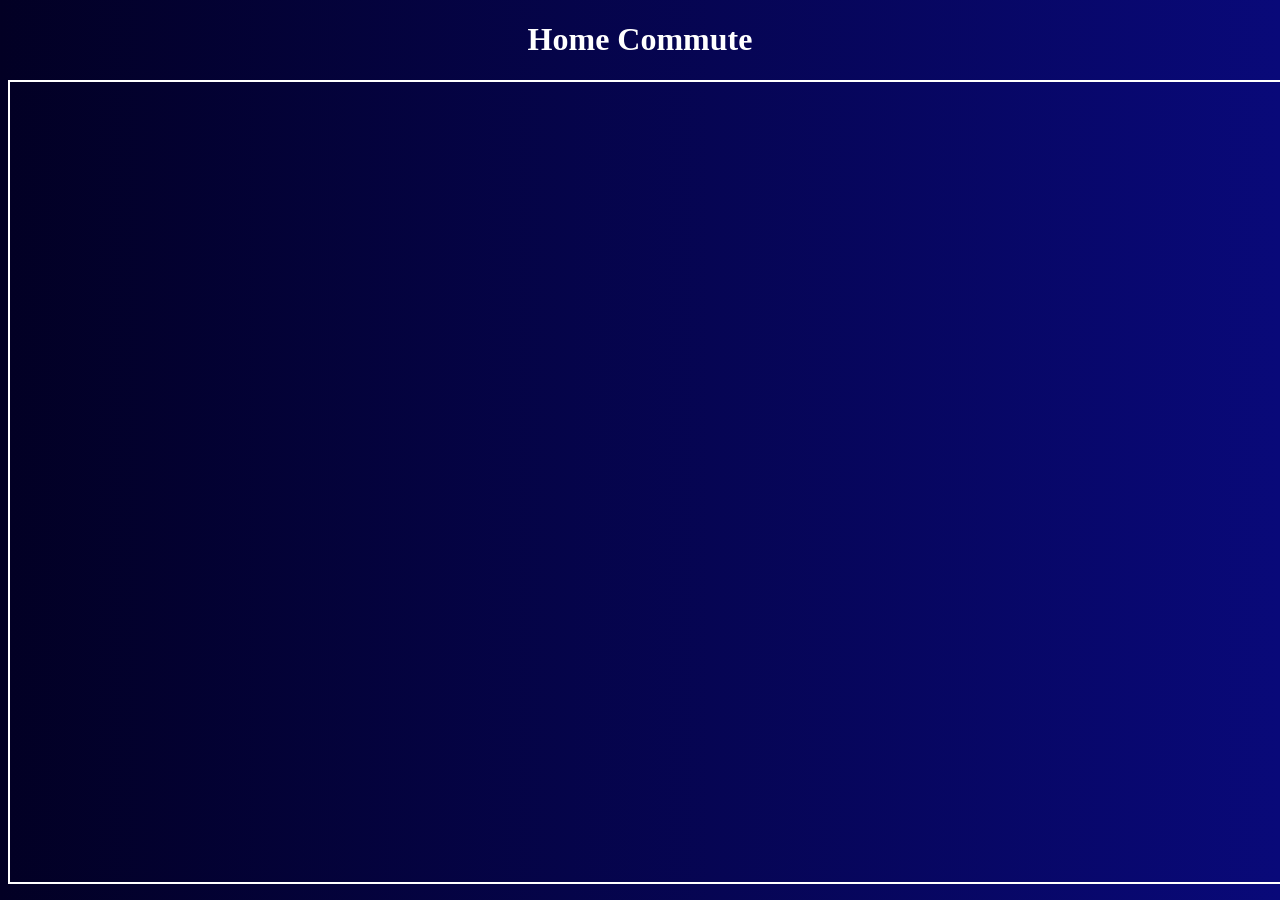
==== index.html @ 08864d39 "small bug fixes" ====
<!DOCTYPE html>
<html lang="en">
<head>
	<title>Home Commute</title>
    <link rel="stylesheet" href="style.css">
</body>
<body>
	<h1>Home Commute</h1>
    <canvas width="1280" height="800" id="myCanvas"></canvas>
    <script src="setup.js"></script>
    <script src="player.js"></script>
	<script src="enemy.js"></script>
    <script src="collisions.js"></script>
    <script src="art.js"></script>
    <script src="pause_menu.js"></script>
    <script src="game_over.js"></script>
    <script src="animate.js"></script>
</body>
</html>
---- style.css ----
canvas{
    border:2px solid white;
    display:block;
    margin: auto;
}
h1{
    text-align:center;
}
#instructions{
    text-align:center;
    font-size:3em;
}
body{
    background: linear-gradient(90deg,rgba(2, 0, 36, 1), rgba(9, 9, 121, 1));
    color:white;
}
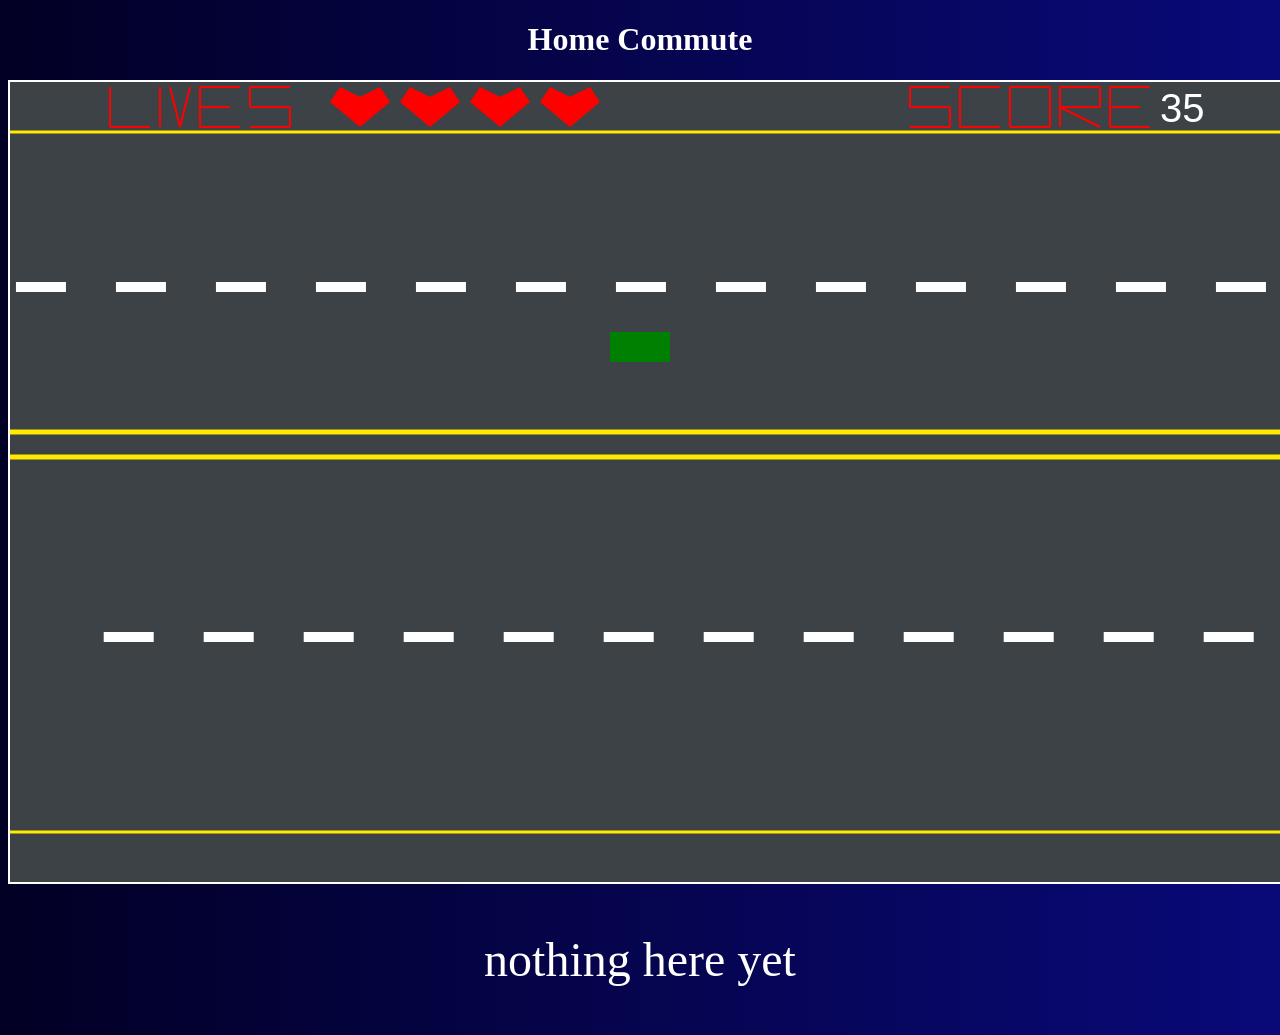
==== commit 9ccdca76: "instructions" ====
--- a/index.html
+++ b/index.html
@@ -7,6 +7,7 @@
 <body>
 	<h1>Home Commute</h1>
     <canvas width="1280" height="800" id="myCanvas"></canvas>
+    <p id="instructions">nothing here yet</p>
     <script src="setup.js"></script>
     <script src="player.js"></script>
 	<script src="enemy.js"></script>
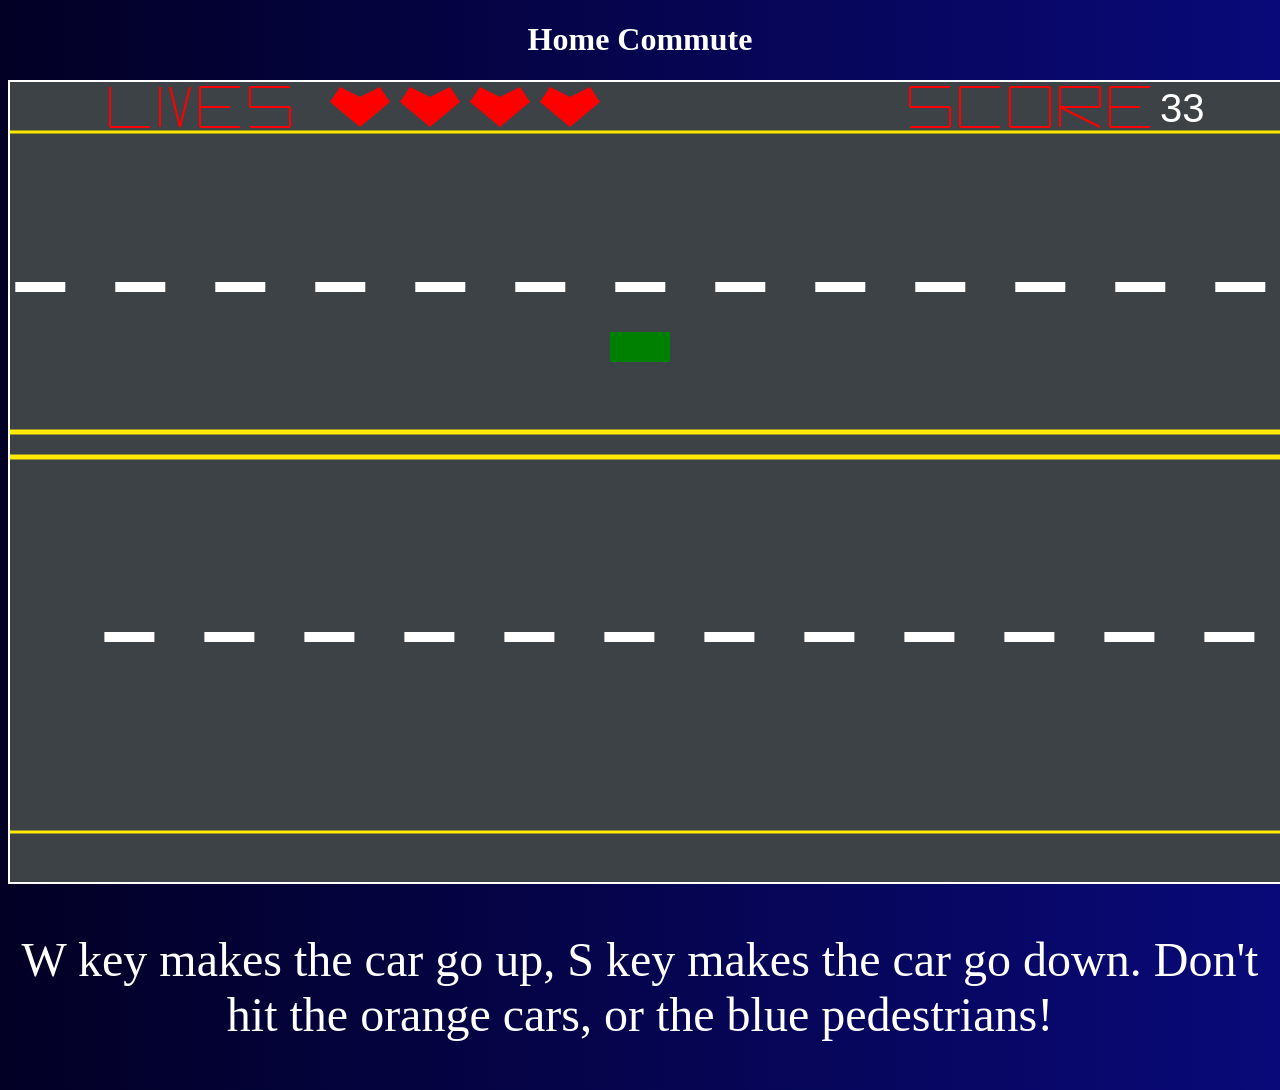
==== commit 5f9070d6: "added instructions" ====
--- a/index.html
+++ b/index.html
@@ -7,7 +7,8 @@
 <body>
 	<h1>Home Commute</h1>
     <canvas width="1280" height="800" id="myCanvas"></canvas>
-    <p id="instructions">nothing here yet</p>
+    <p id="instructions">W key makes the car go up, S key makes the car go down. Don't hit the orange cars, or the blue pedestrians!
+    </p>
     <script src="setup.js"></script>
     <script src="player.js"></script>
 	<script src="enemy.js"></script>
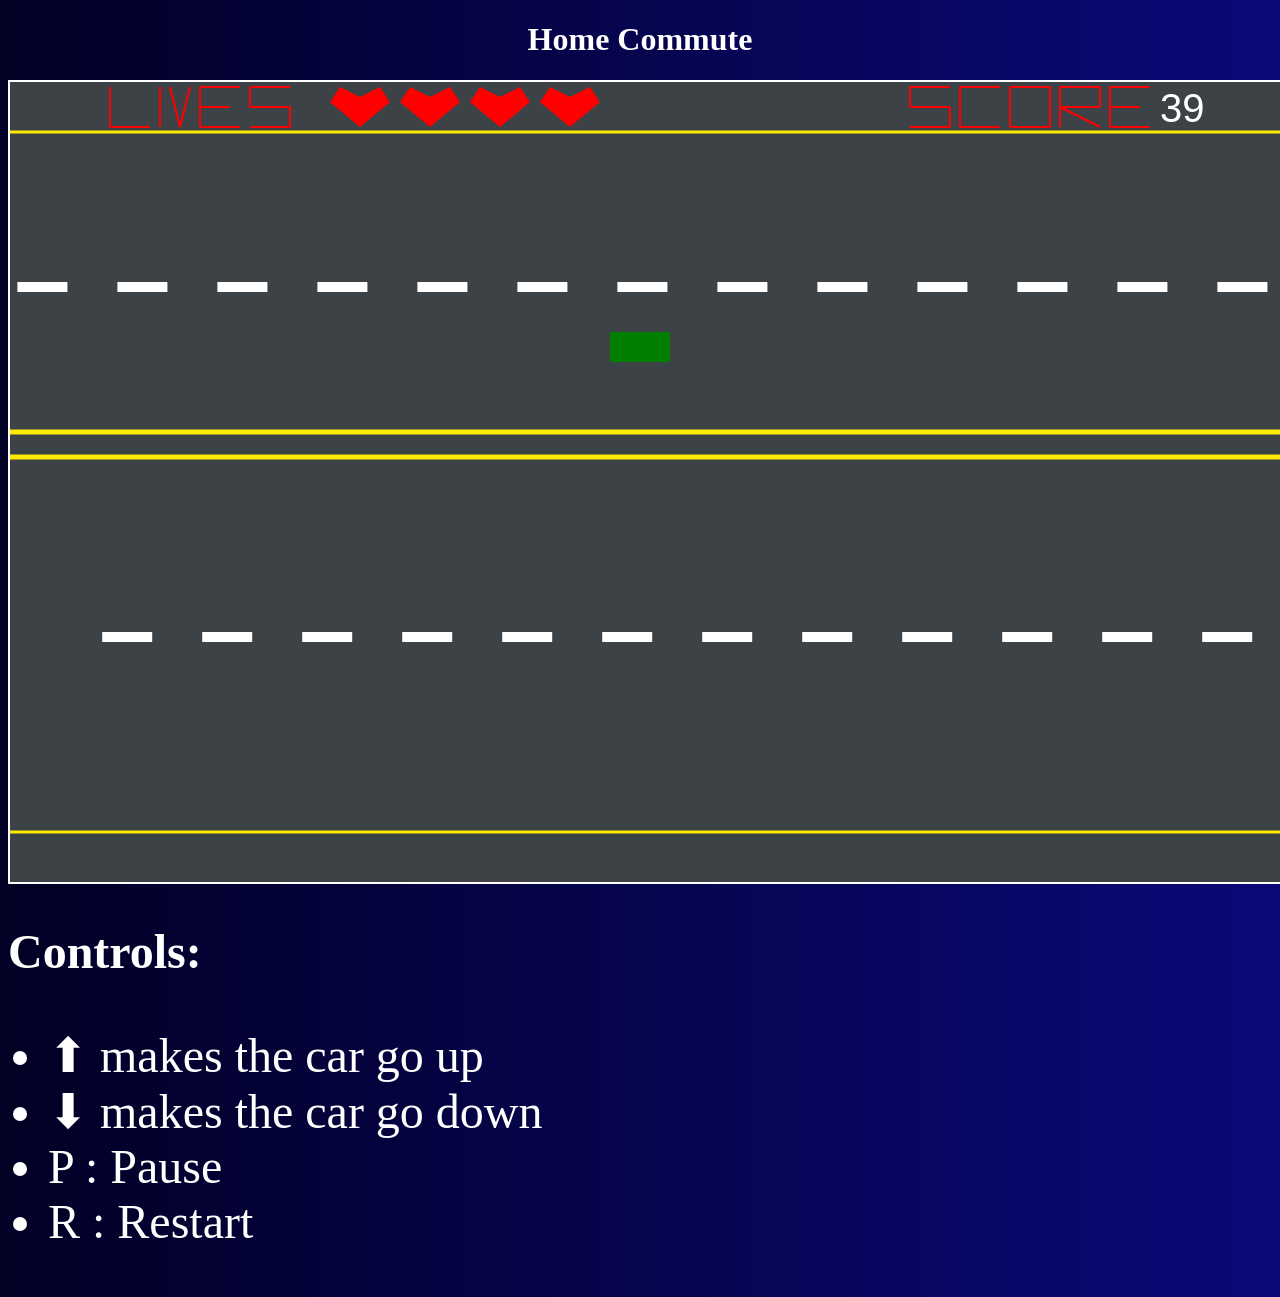
==== commit 1c6420fc: "adjusted instructions" ====
--- a/index.html
+++ b/index.html
@@ -7,8 +7,13 @@
 <body>
 	<h1>Home Commute</h1>
     <canvas width="1280" height="800" id="myCanvas"></canvas>
-    <p id="instructions">W key makes the car go up, S key makes the car go down. Don't hit the orange cars, or the blue pedestrians!
-    </p>
+                    <h2 id="instructions">Controls:</h2>
+                        <ul id="instructions">
+                            <li>⬆︎ makes the car go up</li>
+                            <li>⬇︎ makes the car go down</li>
+                            <Li>P : Pause</Li>
+                            <Li>R : Restart</Li>
+                        </ul>
     <script src="setup.js"></script>
     <script src="player.js"></script>
 	<script src="enemy.js"></script>
--- a/style.css
+++ b/style.css
@@ -7,7 +7,7 @@
     text-align:center;
 }
 #instructions{
-    text-align:center;
+    text-align:left;
     font-size:3em;
 }
 body{
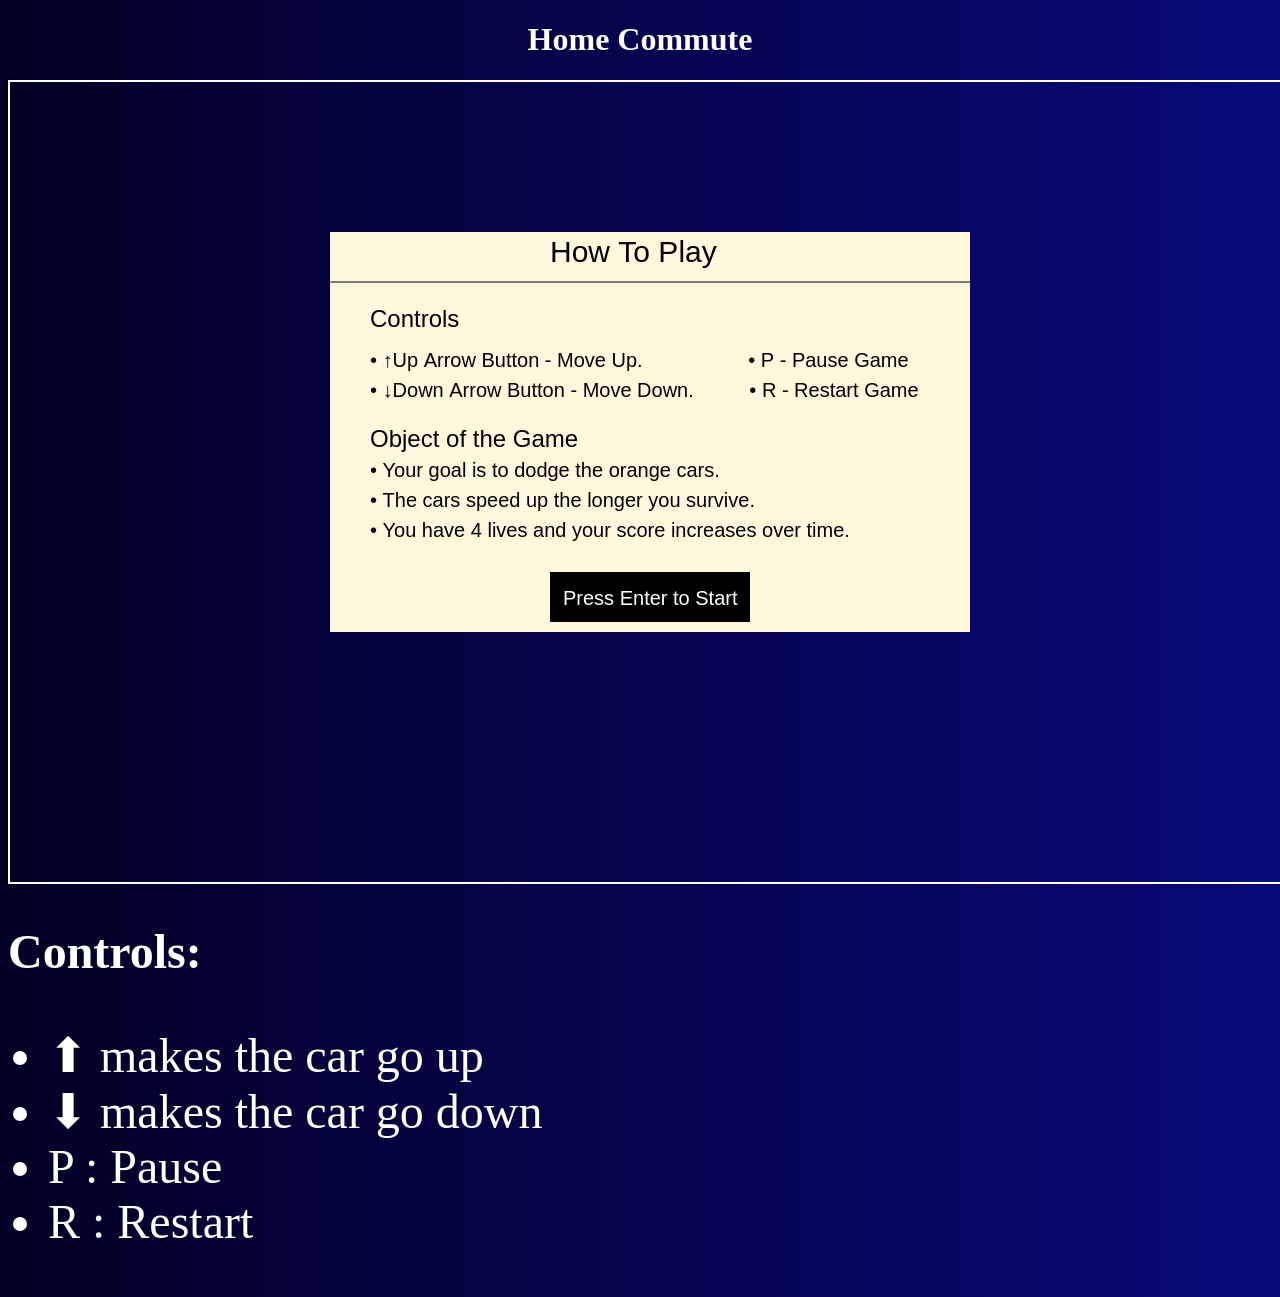
==== commit 25017d3d: "working start menu" ====
--- a/index.html
+++ b/index.html
@@ -21,6 +21,7 @@
     <script src="art.js"></script>
     <script src="pause_menu.js"></script>
     <script src="game_over.js"></script>
+    <script src="start_menu.js"></script>
     <script src="animate.js"></script>
 </body>
 </html>
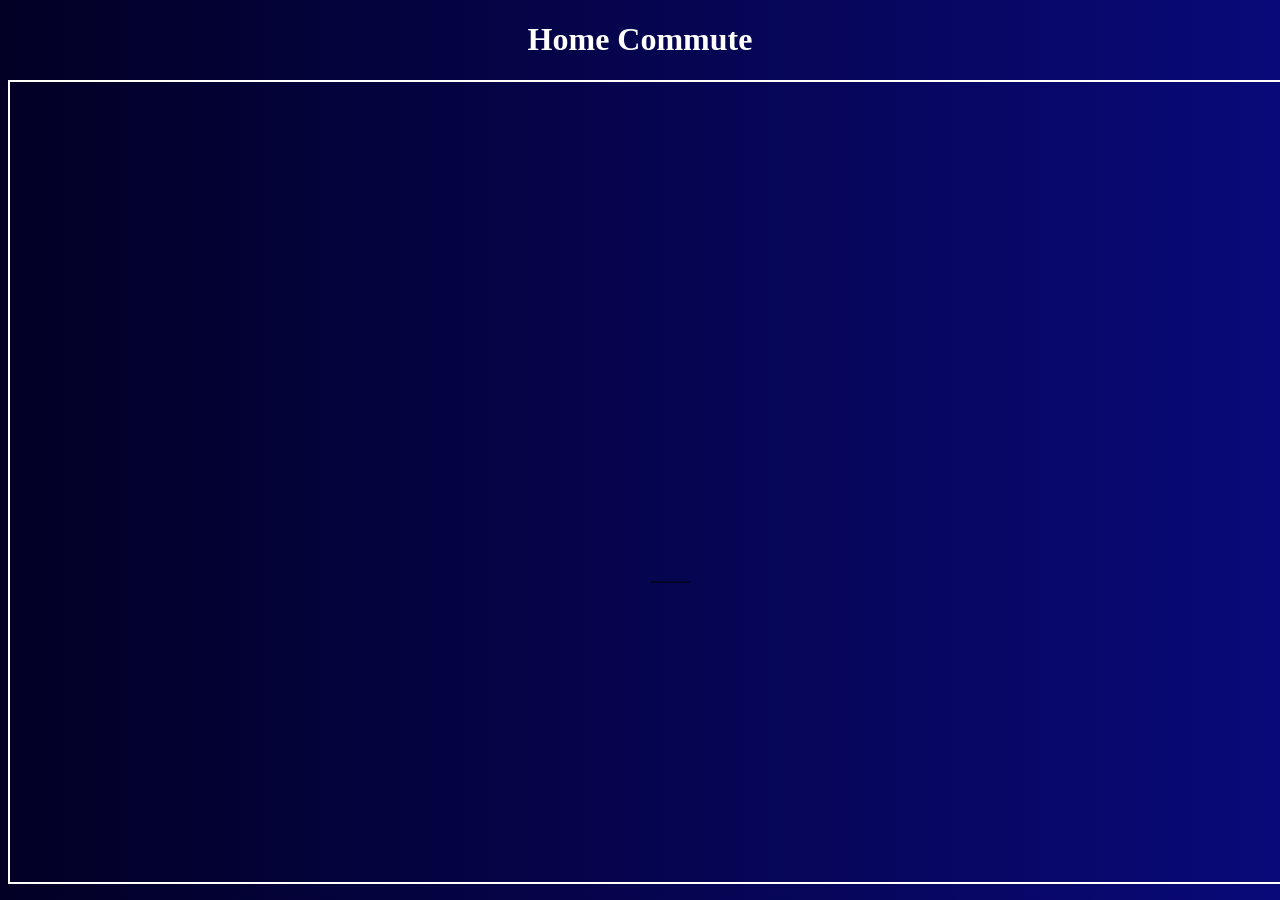
==== commit c321b587: "added secret path func" ====
--- a/index.html
+++ b/index.html
@@ -7,13 +7,6 @@
 <body>
 	<h1>Home Commute</h1>
     <canvas width="1280" height="800" id="myCanvas"></canvas>
-                    <h2 id="instructions">Controls:</h2>
-                        <ul id="instructions">
-                            <li>⬆︎ makes the car go up</li>
-                            <li>⬇︎ makes the car go down</li>
-                            <Li>P : Pause</Li>
-                            <Li>R : Restart</Li>
-                        </ul>
     <script src="setup.js"></script>
     <script src="player.js"></script>
 	<script src="enemy.js"></script>
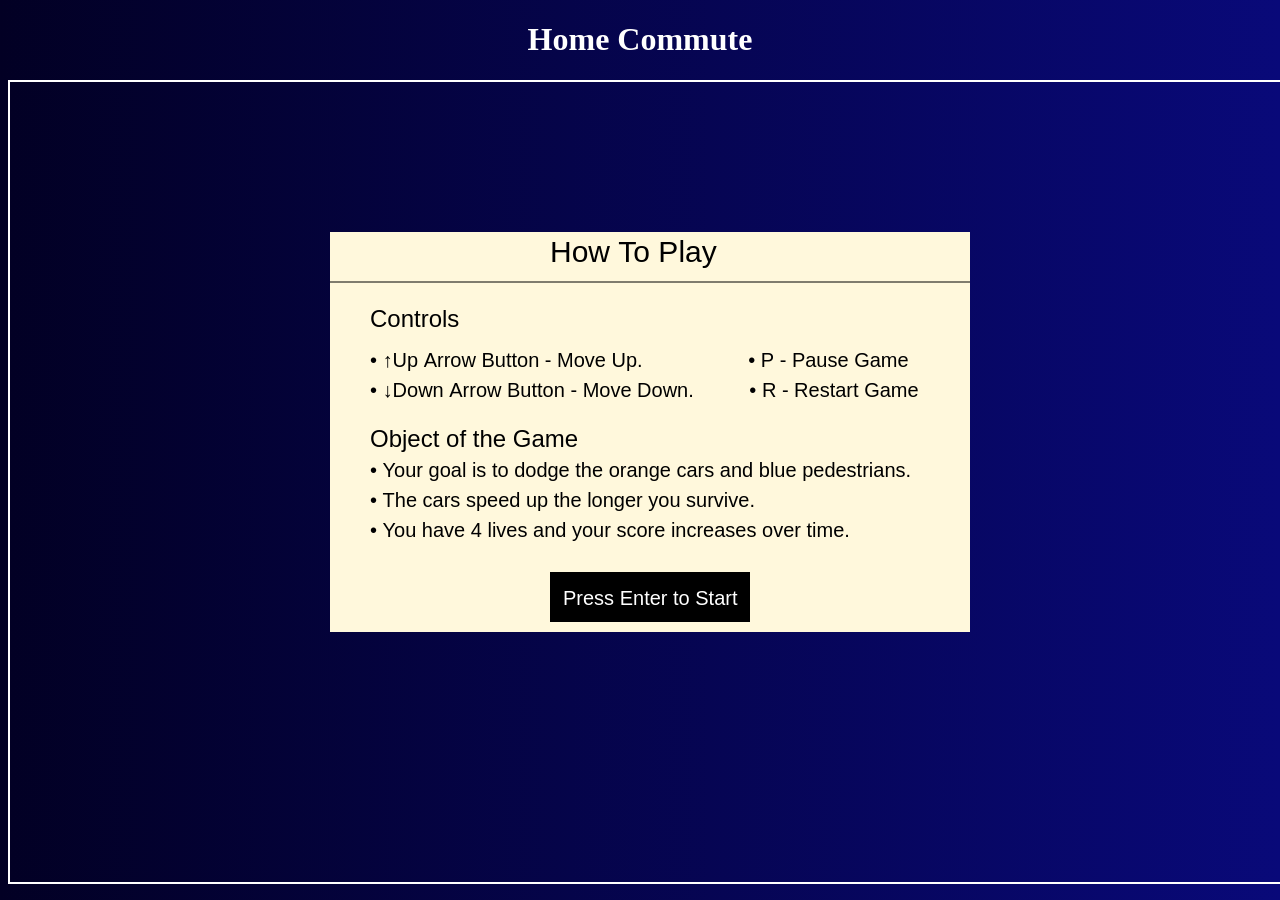
==== commit 9f0040e6: "dui stop setup shi" ====
--- a/index.html
+++ b/index.html
@@ -13,6 +13,7 @@
     <script src="collisions.js"></script>
     <script src="art.js"></script>
     <script src="pause_menu.js"></script>
+    <script src="dui_stop.js"></script>
     <script src="game_over.js"></script>
     <script src="start_menu.js"></script>
     <script src="animate.js"></script>
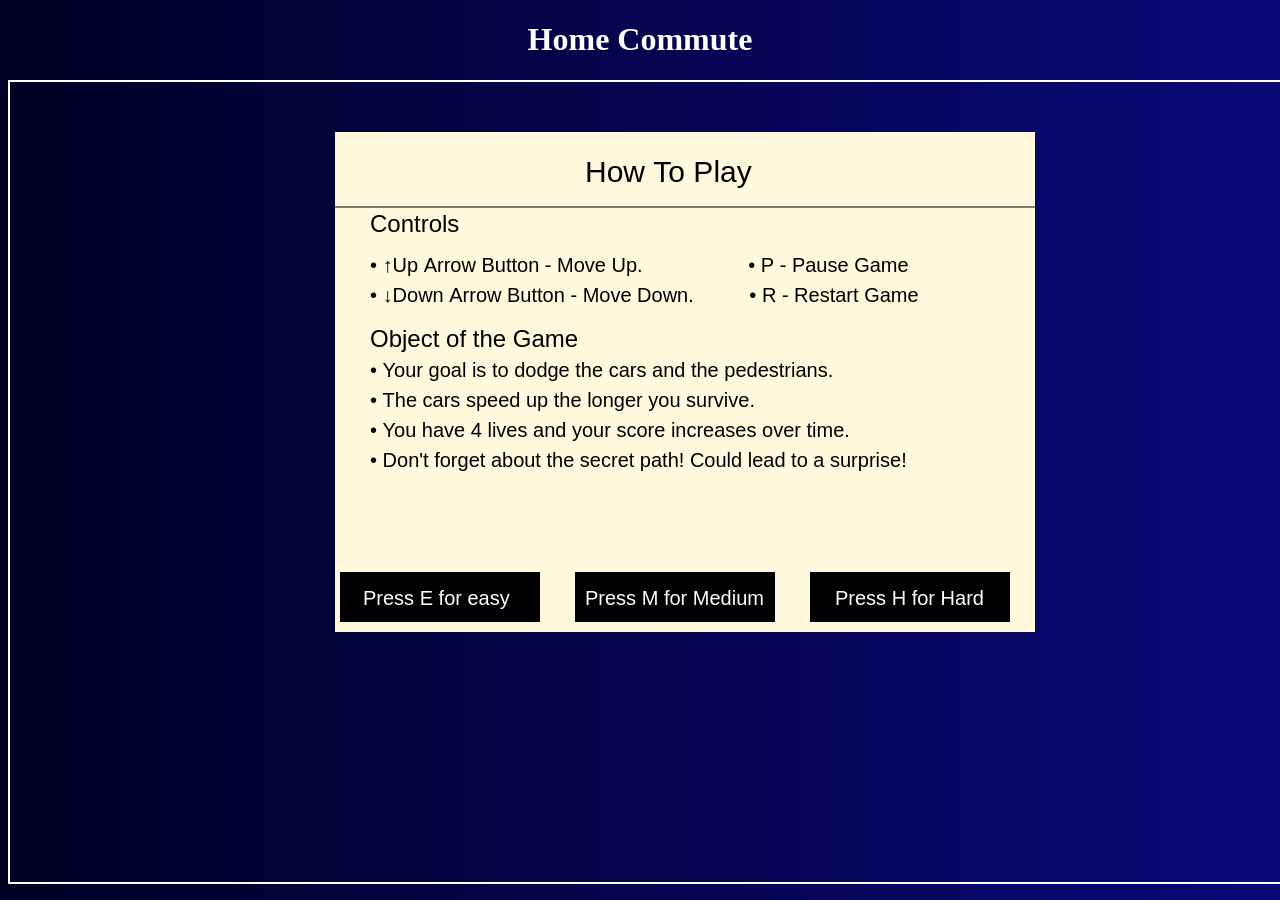
==== commit 7b495c80: "sound" ====
--- a/index.html
+++ b/index.html
@@ -17,5 +17,6 @@
     <script src="game_over.js"></script>
     <script src="start_menu.js"></script>
     <script src="animate.js"></script>
+    <script src="sound.js"></script>
 </body>
 </html>
